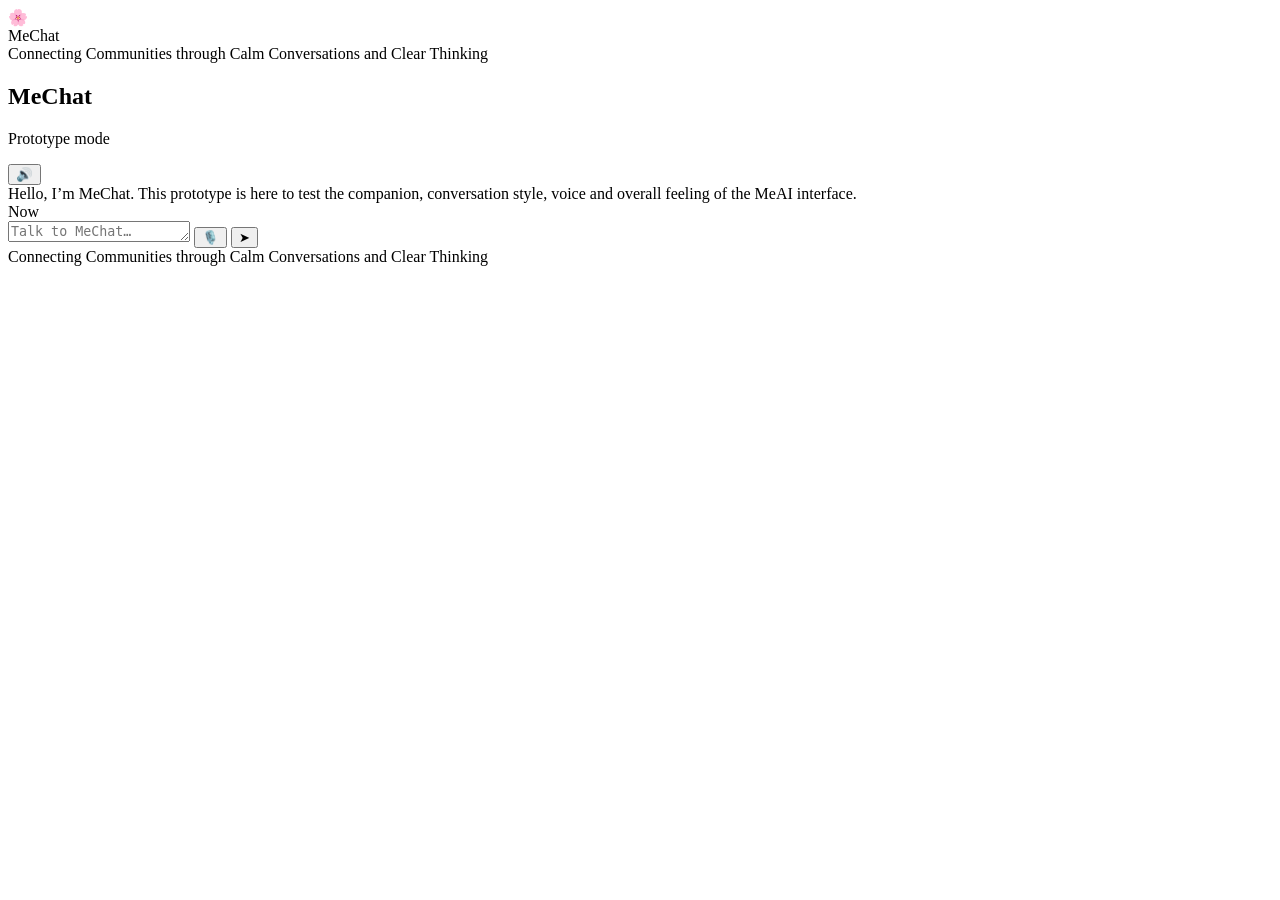
==== index (1).html @ 93eac472 "Add files via upload" ====
<!DOCTYPE html>
<html lang="en">
<head>
  <meta charset="UTF-8" />

  <meta
    name="viewport"
    content="width=device-width, initial-scale=1.0"
  />

  <meta
    name="description"
    content="MeChat — a calm conversational interface for the MeAI ecosystem."
  />

  <meta
    name="theme-color"
    content="#f4dce2"
  />

  <title>MeChat</title>

  <link rel="stylesheet" href="./styles.css" />
</head>

<body>
  <main class="app-shell">

    <!-- Left scenic environment -->
    <section
      class="scene-panel"
      aria-label="Cherry blossoms, mountain and lake"
    >
      <div
        class="landscape-background"
        aria-hidden="true"
      ></div>

      <div
        class="scene-overlay"
        aria-hidden="true"
      ></div>

      <div class="brand-card">
        <div class="brand-flower" aria-hidden="true">
          🌸
        </div>

        <div>
          <div class="brand-name">MeChat</div>

          <div class="brand-description">
            Connecting Communities through Calm Conversations and Clear Thinking 
          </div>
        </div>
      </div>

      <div
        id="petalLayer"
        class="petal-layer"
        aria-hidden="true"
      ></div>
    </section>


    <!-- Right chat interface -->
    <section class="chat-panel">

      <header class="chat-header">
        <div class="header-companion" aria-hidden="true">
          <span class="header-eye"></span>
          <span class="header-eye"></span>
          <span class="header-mouth"></span>
        </div>

        <div class="header-text">
          <h1>MeChat</h1>
          <p id="connectionStatus">Prototype mode</p>
        </div>

        <button
          id="soundToggle"
          class="header-button"
          type="button"
          aria-label="Toggle spoken replies"
          title="Toggle spoken replies"
        >
          🔊
        </button>
      </header>


      <div
        id="messages"
        class="messages"
        aria-live="polite"
      >
        <article class="message-row assistant-row">

          <div
            class="companion"
            data-state="idle"
            aria-label="MeChat companion"
          >
            <div class="face">
              <span class="eye eye-left"></span>
              <span class="eye eye-right"></span>
              <span class="mouth"></span>
            </div>
          </div>

          <div class="message-column">
            <div class="bubble assistant-bubble">
              Hello, I’m MeChat. This prototype is here to test
              the companion, conversation style, voice and overall
              feeling of the MeAI interface.
            </div>

            <span class="message-time">Now</span>
          </div>

        </article>
      </div>


      <form
        id="chatForm"
        class="composer"
      >
        <div class="speech-input">

          <textarea
            id="messageInput"
            rows="1"
            placeholder="Talk to MeChat…"
            aria-label="Message MeChat"
          ></textarea>

          <button
            id="micButton"
            class="composer-button"
            type="button"
            aria-label="Use voice input"
            title="Use voice input"
          >
            🎙️
          </button>

          <button
            id="sendButton"
            class="send-button"
            type="submit"
            aria-label="Send message"
            title="Send message"
          >
            ➤
          </button>

        </div>

        <div class="composer-note">
          Connecting Communities through Calm Conversations and Clear Thinking 
        </div>
      </form>

    </section>
  </main>

  <script src="./config.js"></script>
  <script src="./app.js"></script>
</body>
</html>
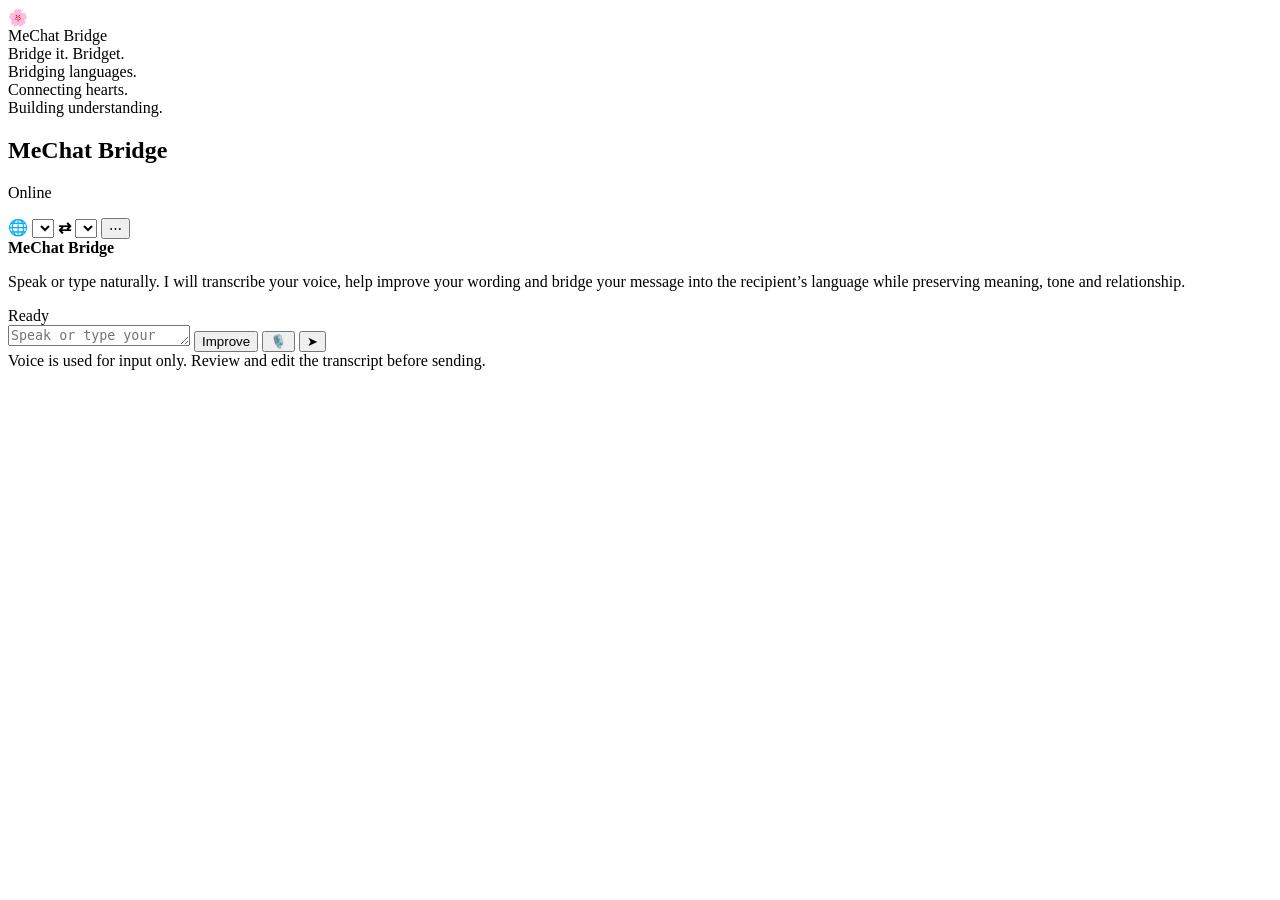
==== commit e1602237: "Update index (1).html" ====
--- a/index (1).html
+++ b/index (1).html
@@ -1,36 +1,71 @@
 <!DOCTYPE html>
 <html lang="en">
 <head>
-  <meta charset="UTF-8" />
+  <meta charset="UTF-8">
 
   <meta
     name="viewport"
     content="width=device-width, initial-scale=1.0"
-  />
+  >
 
   <meta
     name="description"
-    content="MeChat — a calm conversational interface for the MeAI ecosystem."
-  />
+    content="MeChat Bridge enables natural cross-language communication while preserving meaning, context, tone, respect and relationship."
+  >
 
   <meta
     name="theme-color"
     content="#f4dce2"
-  />
-
-  <title>MeChat</title>
-
-  <link rel="stylesheet" href="./styles.css" />
+  >
+
+  <title>MeChat Bridge</title>
+
+  <!-- Favicons -->
+  <link
+    rel="icon"
+    type="image/x-icon"
+    href="assets/favicon.ico"
+  >
+
+  <link
+    rel="icon"
+    type="image/png"
+    sizes="32x32"
+    href="assets/favicon-32x32.png"
+  >
+
+  <link
+    rel="icon"
+    type="image/png"
+    sizes="16x16"
+    href="assets/favicon-16x16.png"
+  >
+
+  <link
+    rel="apple-touch-icon"
+    href="assets/apple-touch-icon.png"
+  >
+
+  <!-- Main stylesheet -->
+  <link
+    rel="stylesheet"
+    href="styles.css"
+  >
 </head>
 
 <body>
+
   <main class="app-shell">
 
-    <!-- Left scenic environment -->
+    <!-- ================================================
+         LEFT: BRIDGET HERO ENVIRONMENT
+         ================================================ -->
+
     <section
       class="scene-panel"
-      aria-label="Cherry blossoms, mountain and lake"
+      aria-label="Bridget beside cherry blossoms and a bridge"
     >
+
       <div
         class="landscape-background"
         aria-hidden="true"
@@ -41,100 +76,219 @@
         aria-hidden="true"
       ></div>
 
+
+      <!-- Brand card -->
+
       <div class="brand-card">
-        <div class="brand-flower" aria-hidden="true">
+
+        <div
+          class="brand-flower"
+          aria-hidden="true"
+        >
           🌸
         </div>
 
         <div>
-          <div class="brand-name">MeChat</div>
+
+          <div class="brand-name">
+            MeChat Bridge
+          </div>
 
           <div class="brand-description">
-            Connecting Communities through Calm Conversations and Clear Thinking 
+            Bridge it. Bridget.
           </div>
-        </div>
+
+        </div>
+
       </div>
+
+
+      <!-- Optional hero statement -->
+
+      <div class="scene-caption">
+        Bridging languages.<br>
+        Connecting hearts.<br>
+        Building understanding.
+      </div>
+
+
+      <!-- Animated sakura petals -->
 
       <div
         id="petalLayer"
         class="petal-layer"
         aria-hidden="true"
       ></div>
+
     </section>
 
 
-    <!-- Right chat interface -->
+    <!-- ================================================
+         RIGHT: CHAT INTERFACE
+         ================================================ -->
+
     <section class="chat-panel">
 
+      <!-- Header -->
+
       <header class="chat-header">
-        <div class="header-companion" aria-hidden="true">
+
+        <div
+          class="header-companion"
+          aria-hidden="true"
+        >
           <span class="header-eye"></span>
           <span class="header-eye"></span>
           <span class="header-mouth"></span>
         </div>
 
+
         <div class="header-text">
-          <h1>MeChat</h1>
-          <p id="connectionStatus">Prototype mode</p>
-        </div>
-
-        <button
-          id="soundToggle"
-          class="header-button"
-          type="button"
-          aria-label="Toggle spoken replies"
-          title="Toggle spoken replies"
-        >
-          🔊
-        </button>
+
+          <h1>MeChat Bridge</h1>
+
+          <p id="connectionStatus">
+            Online
+          </p>
+
+        </div>
+
+
+        <!-- Language controls -->
+
+        <div class="header-actions">
+
+          <label
+            class="language-pair"
+            aria-label="Select source and target languages"
+          >
+
+            <span aria-hidden="true">
+              🌐
+            </span>
+
+            <select
+              id="sourceLanguage"
+              aria-label="Source language"
+            ></select>
+
+            <b aria-hidden="true">
+              ⇄
+            </b>
+
+            <select
+              id="targetLanguage"
+              aria-label="Target language"
+            ></select>
+
+          </label>
+
+
+          <button
+            id="clearChatButton"
+            class="header-button"
+            type="button"
+            aria-label="Clear conversation"
+            title="Clear conversation"
+          >
+            ⋯
+          </button>
+
+        </div>
+
       </header>
 
+
+      <!-- Conversation messages -->
 
       <div
         id="messages"
         class="messages"
         aria-live="polite"
+        aria-label="MeChat Bridge conversation"
       >
-        <article class="message-row assistant-row">
+
+        <article class="message message-row assistant assistant-row">
 
           <div
-            class="companion"
+            class="message-avatar companion"
             data-state="idle"
-            aria-label="MeChat companion"
-          >
+            aria-label="MeChat Bridge companion"
+          >
+
             <div class="face">
+
               <span class="eye eye-left"></span>
               <span class="eye eye-right"></span>
               <span class="mouth"></span>
+
             </div>
+
           </div>
 
+
           <div class="message-column">
+
             <div class="bubble assistant-bubble">
-              Hello, I’m MeChat. This prototype is here to test
-              the companion, conversation style, voice and overall
-              feeling of the MeAI interface.
+
+              <strong>MeChat Bridge</strong>
+
+              <p>
+                Speak or type naturally. I will transcribe your voice,
+                help improve your wording and bridge your message into
+                the recipient’s language while preserving meaning,
+                tone and relationship.
+              </p>
+
+              <time class="message-time">
+                Ready
+              </time>
+
             </div>
 
-            <span class="message-time">Now</span>
           </div>
 
         </article>
+
       </div>
 
 
-      <form
-        id="chatForm"
-        class="composer"
-      >
+      <!-- ==============================================
+           MESSAGE COMPOSER
+           ============================================== -->
+
+      <section class="composer">
+
+        <!-- Voice transcription status -->
+
+        <div
+          id="voiceStatus"
+          class="voice-status"
+          hidden
+        ></div>
+
+
         <div class="speech-input">
 
           <textarea
             id="messageInput"
             rows="1"
-            placeholder="Talk to MeChat…"
-            aria-label="Message MeChat"
+            maxlength="3000"
+            placeholder="Speak or type your message…"
+            aria-label="Message MeChat Bridge"
           ></textarea>
+
+
+          <button
+            id="improveButton"
+            class="improve-button"
+            type="button"
+            aria-label="Improve message wording"
+            title="Improve wording"
+          >
+            Improve
+          </button>
+
 
           <button
             id="micButton"
@@ -146,10 +300,11 @@
             🎙️
           </button>
 
+
           <button
             id="sendButton"
             class="send-button"
-            type="submit"
+            type="button"
             aria-label="Send message"
             title="Send message"
           >
@@ -158,15 +313,24 @@
 
         </div>
 
+
         <div class="composer-note">
-          Connecting Communities through Calm Conversations and Clear Thinking 
-        </div>
-      </form>
+          Voice is used for input only. Review and edit the transcript
+          before sending.
+        </div>
+
+      </section>
 
     </section>
+
   </main>
 
-  <script src="./config.js"></script>
-  <script src="./app.js"></script>
+
+  <!-- JavaScript order is essential -->
+
+  <script src="config.js"></script>
+  <script src="mechat-bridge.js"></script>
+  <script src="app.js"></script>
+
 </body>
 </html>
